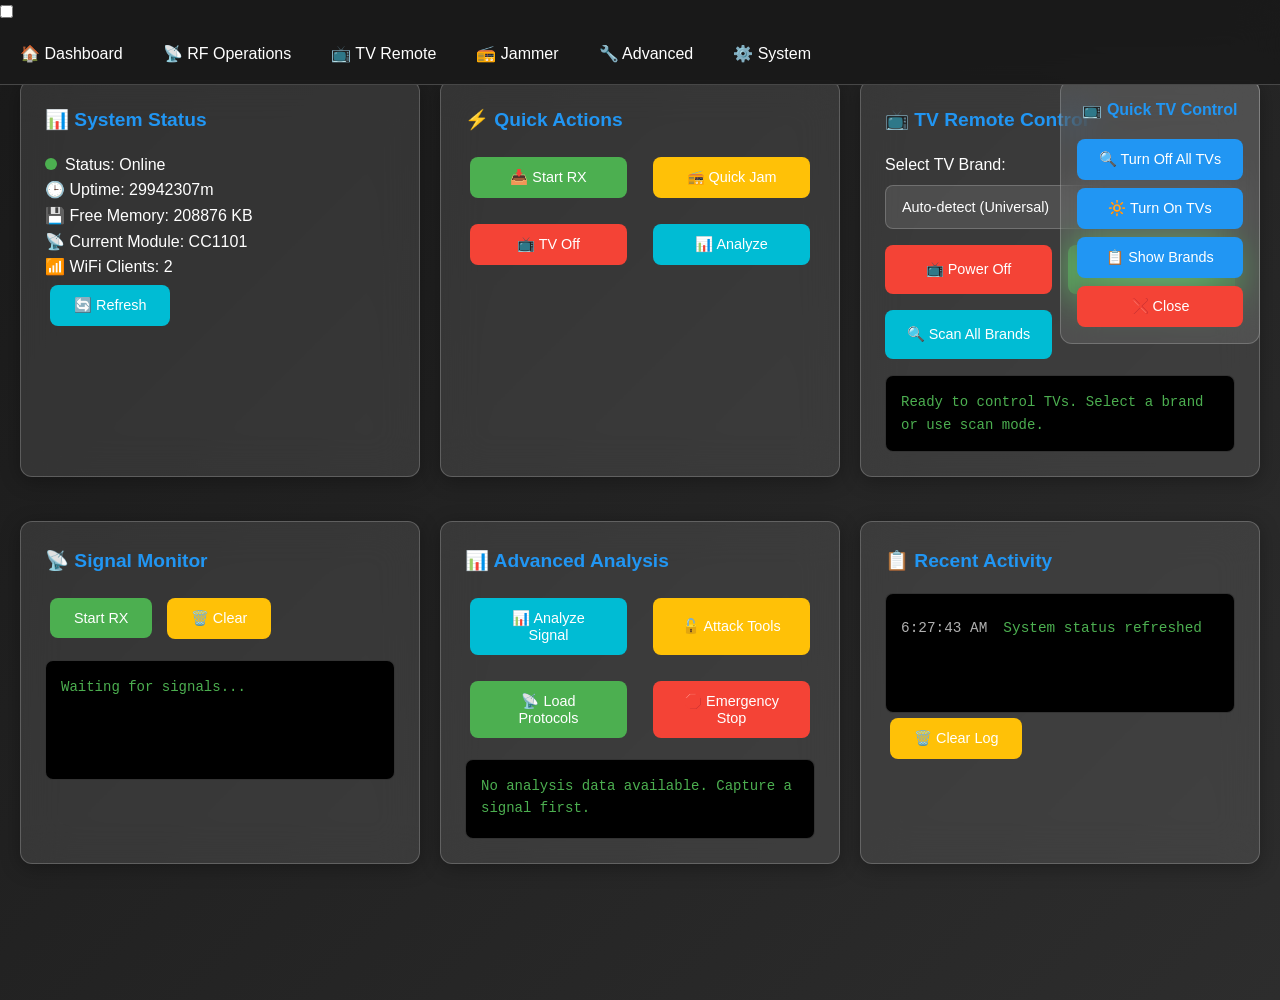
==== firmware/NEW/SD/HTML/index.html @ 6310a444 "Add HTML and CSS files for TX configuration, RX log, URH protocol, Tesla charge, Wi-Fi configuration" ====
<!DOCTYPE html>
<html lang="en">
<head>
    <meta charset="UTF-8">
    <meta name="viewport" content="width=device-width, initial-scale=1.0">
    <title>EvilCrow RF v2 - Enhanced Control Panel</title>
    <link rel="stylesheet" href="style.css">
    <script src="javascript.js"></script>
</head>
<body>
    <nav id='menu'>
        <input type='checkbox' id='responsive-menu' onclick='updatemenu()'><label></label>
        <ul>
            <li><a href='/'>🏠 Dashboard</a></li>
            <li><a class='dropdown-arrow'>📡 RF Operations</a>
                <ul class='sub-menus'>
                    <li><a href='/rxconfig.html'>📥 RX Config</a></li>
                    <li><a href='/txconfig.html'>📤 RAW TX</a></li>
                    <li><a href='/txbinary.html'>🔢 Binary TX</a></li>
                    <li><a href='/txtesla.html'>🚗 Tesla TX</a></li>
                </ul>
            </li>
            <li><a class='dropdown-arrow'>📺 TV Remote</a>
                <ul class='sub-menus'>
                    <li><a href='#' onclick='tvControl("turnoff")'>📺 Turn Off TVs</a></li>
                    <li><a href='#' onclick='tvControl("turnon")'>🔆 Turn On TVs</a></li>
                    <li><a href='#' onclick='tvControl("scan")'>🔍 Scan & Turn Off</a></li>
                    <li><a href='#' onclick='showTVBrands()'>📋 Supported Brands</a></li>
                </ul>
            </li>
            <li><a href='/jammer.html'>📻 Jammer</a></li>
            <li><a class='dropdown-arrow'>🔧 Advanced</a>
                <ul class='sub-menus'>
                    <li><a href='#' onclick='showSignalAnalysis()'>📊 Signal Analysis</a></li>
                    <li><a href='#' onclick='showAttackPanel()'>🔓 Attack Tools</a></li>
                    <li><a href='/txprotocol.html'>📡 Protocol TX</a></li>
                    <li><a href='/uploadxmlfiles.html'>📤 Upload Protocols</a></li>
                </ul>
            </li>
            <li><a class='dropdown-arrow'>⚙️ System</a>
                <ul class='sub-menus'>
                    <li><a href='/update'>🔄 OTA Update</a></li>
                    <li><a href='/viewlog'>📋 View Logs</a></li>
                    <li><a href='/wificonfig.html'>📶 WiFi Config</a></li>
                    <li><a href='/updatesd.html'>💾 SD Update</a></li>
                </ul>
            </li>
        </ul>
    </nav>

    <!-- TV Remote Quick Controls -->
    <div class="tv-quick-controls" id="tv-quick-controls">
        <h4>📺 Quick TV Control</h4>
        <button class="tv-quick-btn" onclick="tvControl('scan')">🔍 Turn Off All TVs</button>
        <button class="tv-quick-btn" onclick="tvControl('turnon')">🔆 Turn On TVs</button>
        <button class="tv-quick-btn" onclick="showTVBrands()">📋 Show Brands</button>
        <button class="tv-quick-btn" onclick="toggleTVControls()">❌ Close</button>
    </div>

    <div class="dashboard">
        <!-- System Status Card -->
        <div class="card">
            <h3>📊 System Status</h3>
            <div id="system-status">
                <p><span class="status-indicator status-online"></span>Status: <span id="status">Loading...</span></p>
                <p>🕒 Uptime: <span id="uptime">-</span></p>
                <p>💾 Free Memory: <span id="memory">-</span> KB</p>
                <p>📡 Current Module: <span id="module">CC1101</span></p>
                <p>📶 WiFi Clients: <span id="clients">-</span></p>
            </div>
            <button class="btn btn-info" onclick="refreshStatus()">🔄 Refresh</button>
        </div>

        <!-- Quick Actions Card -->
        <div class="card">
            <h3>⚡ Quick Actions</h3>
            <div class="tv-controls">
                <button class="btn btn-success" onclick="quickReceive()">📥 Start RX</button>
                <button class="btn btn-warning" onclick="quickJammer()">📻 Quick Jam</button>
                <button class="btn btn-danger" onclick="tvControl('scan')">📺 TV Off</button>
                <button class="btn btn-info" onclick="showSignalAnalysis()">📊 Analyze</button>
            </div>
        </div>

        <!-- TV Remote Control Card -->
        <div class="card">
            <h3>📺 TV Remote Control</h3>
            <div class="form-group">
                <label for="tv-brand">Select TV Brand:</label>
                <select id="tv-brand" class="form-select">
                    <option value="">Auto-detect (Universal)</option>
                    <option value="Samsung">Samsung</option>
                    <option value="LG">LG</option>
                    <option value="Sony">Sony</option>
                    <option value="Panasonic">Panasonic</option>
                    <option value="Philips">Philips</option>
                    <option value="TCL">TCL</option>
                    <option value="Hisense">Hisense</option>
                    <option value="Universal">Universal Codes</option>
                </select>
            </div>
            <div class="tv-controls">
                <button class="tv-btn tv-power-off" onclick="tvControlWithBrand('turnoff')">
                    📺 Power Off
                </button>
                <button class="tv-btn tv-power-on" onclick="tvControlWithBrand('turnon')">
                    🔆 Power On
                </button>
                <button class="tv-btn tv-scan" onclick="tvControl('scan')">
                    🔍 Scan All Brands
                </button>
            </div>
            <div id="tv-status" class="signal-display" style="min-height: 60px; margin-top: 1rem;">
                Ready to control TVs. Select a brand or use scan mode.
            </div>
        </div>

        <!-- Signal Monitor Card -->
        <div class="card">
            <h3>📡 Signal Monitor</h3>
            <div class="form-group">
                <button class="btn btn-success" id="rx-toggle" onclick="toggleReceive()">Start RX</button>
                <button class="btn btn-warning" onclick="clearSignalDisplay()">🗑️ Clear</button>
            </div>
            <div class="signal-display" id="signal-display">
                Waiting for signals...
            </div>
        </div>

        <!-- Advanced Signal Analysis Card -->
        <div class="card">
            <h3>📊 Advanced Analysis</h3>
            <div class="tv-controls">
                <button class="btn btn-info" onclick="showSignalAnalysis()">📊 Analyze Signal</button>
                <button class="btn btn-warning" onclick="showAttackPanel()">🔓 Attack Tools</button>
                <button class="btn btn-success" onclick="loadProtocols()">📡 Load Protocols</button>
                <button class="btn btn-danger" onclick="emergencyStop()">🛑 Emergency Stop</button>
            </div>
            <div id="analysis-results" class="signal-display" style="min-height: 80px; margin-top: 1rem;">
                No analysis data available. Capture a signal first.
            </div>
        </div>

        <!-- Recent Activity Card -->
        <div class="card">
            <h3>📋 Recent Activity</h3>
            <div id="activity-log" class="signal-display" style="max-height: 150px;">
                <div class="activity-item">
                    <span class="activity-time">--:--</span>
                    <span class="activity-text">System started</span>
                </div>
            </div>
            <button class="btn btn-warning" onclick="clearActivity()">🗑️ Clear Log</button>
        </div>
    </div>

    <!-- Toast Notifications Container -->
    <div id="toast-container"></div>

    <script>
        // Initialize the dashboard
        document.addEventListener('DOMContentLoaded', function() {
            console.log('🚀 EvilCrow RF v2 Dashboard Loaded');
            refreshStatus();
            loadTVBrands();
            
            // Show TV quick controls by default
            setTimeout(() => {
                document.getElementById('tv-quick-controls').classList.add('show');
            }, 1000);
        });

        // Auto-refresh status every 30 seconds
        setInterval(refreshStatus, 30000);
        
        // Auto-refresh signal display every 5 seconds when RX is active
        setInterval(() => {
            if (document.getElementById('rx-toggle').textContent.includes('Stop')) {
                updateSignalDisplay();
            }
        }, 5000);
    </script>
</body>
</html>
---- firmware/NEW/SD/HTML/style.css ----
/* EvilCrow RF v2 - Enhanced Responsive UI */
:root {
    --primary-color: #2196F3;
    --secondary-color: #4CAF50;
    --accent-color: #FF9800;
    --danger-color: #F44336;
    --warning-color: #FFC107;
    --info-color: #00BCD4;
    --dark-bg: #1a1a1a;
    --card-bg: rgba(255, 255, 255, 0.1);
    --text-primary: #ffffff;
    --text-secondary: #b0b0b0;
    --border-color: rgba(255, 255, 255, 0.2);
    --shadow: 0 4px 20px rgba(0, 0, 0, 0.3);
    --border-radius: 12px;
    --transition: all 0.3s cubic-bezier(0.4, 0, 0.2, 1);
}

* {
    margin: 0;
    padding: 0;
    box-sizing: border-box;
}

body {
    font-family: -apple-system, BlinkMacSystemFont, 'Segoe UI', Roboto, sans-serif;
    background: linear-gradient(135deg, var(--dark-bg) 0%, #2d2d2d 100%);
    color: var(--text-primary);
    line-height: 1.6;
    min-height: 100vh;
    margin: 20px;
    margin-top: 80px;
}

/* Enhanced Navigation Menu */
#menu {
    position: fixed;
    top: 0;
    left: 0;
    width: 100%;
    background: rgba(26, 26, 26, 0.95);
    backdrop-filter: blur(20px);
    border-bottom: 1px solid var(--border-color);
    z-index: 1000;
    padding: 0;
    margin: 0;
}

#menu ul {
    list-style: none;
    display: flex;
    flex-wrap: wrap;
    padding: 0;
    margin: 0;
}

#menu li {
    position: relative;
}

#menu a {
    display: block;
    padding: 15px 20px;
    color: var(--text-primary);
    text-decoration: none;
    transition: var(--transition);
    border-bottom: 3px solid transparent;
}

#menu a:hover, #menu a.active {
    background: var(--primary-color);
    border-bottom-color: var(--secondary-color);
}

/* Dropdown Menus */
#menu .sub-menus {
    position: absolute;
    top: 100%;
    left: 0;
    background: rgba(26, 26, 26, 0.98);
    min-width: 200px;
    box-shadow: var(--shadow);
    border-radius: 0 0 8px 8px;
    opacity: 0;
    visibility: hidden;
    transform: translateY(-10px);
    transition: var(--transition);
    flex-direction: column;
}

#menu li:hover .sub-menus {
    opacity: 1;
    visibility: visible;
    transform: translateY(0);
}

#menu .sub-menus a {
    padding: 12px 20px;
    border-bottom: 1px solid var(--border-color);
}

#menu .sub-menus a:hover {
    background: var(--card-bg);
    padding-left: 30px;
}

/* TV Remote Quick Actions */
.tv-quick-controls {
    position: fixed;
    top: 80px;
    right: 20px;
    background: var(--card-bg);
    backdrop-filter: blur(20px);
    border-radius: var(--border-radius);
    padding: 1rem;
    border: 1px solid var(--border-color);
    z-index: 999;
    display: none;
    min-width: 200px;
}

.tv-quick-controls.show {
    display: block;
    animation: slideIn 0.3s ease;
}

@keyframes slideIn {
    from { transform: translateX(100%); opacity: 0; }
    to { transform: translateX(0); opacity: 1; }
}

.tv-quick-controls h4 {
    margin-bottom: 1rem;
    color: var(--primary-color);
    text-align: center;
}

.tv-quick-btn {
    display: block;
    width: 100%;
    padding: 0.75rem;
    margin-bottom: 0.5rem;
    background: var(--primary-color);
    color: white;
    border: none;
    border-radius: 8px;
    cursor: pointer;
    transition: var(--transition);
    font-size: 0.9rem;
}

.tv-quick-btn:hover {
    background: var(--secondary-color);
    transform: translateX(-4px);
}

.tv-quick-btn:last-child {
    margin-bottom: 0;
    background: var(--danger-color);
}

/* Enhanced Cards */
.card {
    background: var(--card-bg);
    backdrop-filter: blur(20px);
    border-radius: var(--border-radius);
    border: 1px solid var(--border-color);
    padding: 1.5rem;
    margin-bottom: 1.5rem;
    transition: var(--transition);
    box-shadow: var(--shadow);
}

.card:hover {
    transform: translateY(-4px);
    box-shadow: 0 8px 30px rgba(0, 0, 0, 0.4);
}

.card h3 {
    color: var(--primary-color);
    margin-bottom: 1rem;
    font-size: 1.2rem;
    display: flex;
    align-items: center;
    gap: 0.5rem;
}

/* Status Indicators */
.status-indicator {
    display: inline-block;
    width: 12px;
    height: 12px;
    border-radius: 50%;
    margin-right: 8px;
    animation: pulse 2s infinite;
}

.status-online { background-color: var(--secondary-color); }
.status-offline { background-color: var(--danger-color); }
.status-warning { background-color: var(--warning-color); }

@keyframes pulse {
    0%, 100% { opacity: 1; }
    50% { opacity: 0.5; }
}

/* Enhanced Buttons */
.btn {
    background: var(--primary-color);
    color: white;
    padding: 12px 24px;
    border: none;
    border-radius: 8px;
    cursor: pointer;
    text-decoration: none;
    display: inline-block;
    margin: 5px;
    transition: var(--transition);
    font-weight: 500;
    font-size: 0.9rem;
}

.btn:hover {
    transform: translateY(-2px);
    box-shadow: 0 5px 15px rgba(33, 150, 243, 0.4);
}

.btn-success { background: var(--secondary-color); }
.btn-danger { background: var(--danger-color); }
.btn-warning { background: var(--warning-color); }
.btn-info { background: var(--info-color); }

.btn-success:hover { box-shadow: 0 5px 15px rgba(76, 175, 80, 0.4); }
.btn-danger:hover { box-shadow: 0 5px 15px rgba(244, 67, 54, 0.4); }
.btn-warning:hover { box-shadow: 0 5px 15px rgba(255, 193, 7, 0.4); }
.btn-info:hover { box-shadow: 0 5px 15px rgba(0, 188, 212, 0.4); }

/* Signal Display */
.signal-display {
    background: #000;
    border-radius: 8px;
    padding: 15px;
    font-family: 'Courier New', monospace;
    font-size: 14px;
    min-height: 120px;
    overflow-y: auto;
    border: 1px solid var(--border-color);
    color: var(--secondary-color);
}

/* Dashboard Grid */
.dashboard {
    display: grid;
    grid-template-columns: repeat(auto-fit, minmax(300px, 1fr));
    gap: 20px;
    margin-top: 20px;
}

/* TV Remote Controls */
.tv-controls {
    display: grid;
    grid-template-columns: repeat(auto-fit, minmax(150px, 1fr));
    gap: 1rem;
    margin-top: 1rem;
}

.tv-btn {
    padding: 1rem;
    border: none;
    border-radius: 8px;
    cursor: pointer;
    font-weight: 500;
    transition: var(--transition);
    font-size: 0.9rem;
    display: flex;
    align-items: center;
    justify-content: center;
    gap: 0.5rem;
}

.tv-power-off {
    background: var(--danger-color);
    color: white;
}

.tv-power-on {
    background: var(--secondary-color);
    color: white;
}

.tv-scan {
    background: var(--info-color);
    color: white;
}

.tv-btn:hover {
    transform: translateY(-2px);
    filter: brightness(1.1);
}

/* Form Elements */
.form-group {
    margin-bottom: 1rem;
}

.form-group label {
    display: block;
    margin-bottom: 0.5rem;
    font-weight: 500;
    color: var(--text-primary);
}

.form-control, .form-select {
    width: 100%;
    padding: 0.75rem;
    background: rgba(255, 255, 255, 0.1);
    border: 1px solid var(--border-color);
    border-radius: 8px;
    color: var(--text-primary);
    font-size: 0.9rem;
    transition: var(--transition);
}

.form-control:focus, .form-select:focus {
    outline: none;
    border-color: var(--primary-color);
    box-shadow: 0 0 0 3px rgba(33, 150, 243, 0.1);
}

/* Activity Log */
.activity-item {
    display: flex;
    gap: 1rem;
    padding: 0.5rem 0;
    border-bottom: 1px solid var(--border-color);
    font-size: 0.9rem;
}

.activity-item:last-child {
    border-bottom: none;
}

.activity-time {
    color: var(--text-secondary);
    min-width: 60px;
    font-family: monospace;
}

/* Toast Notifications */
.toast {
    position: fixed;
    top: 100px;
    right: 20px;
    background: var(--card-bg);
    backdrop-filter: blur(20px);
    border: 1px solid var(--border-color);
    border-radius: 8px;
    padding: 1rem;
    color: var(--text-primary);
    z-index: 1001;
    transform: translateX(100%);
    transition: var(--transition);
    max-width: 300px;
}

.toast.show {
    transform: translateX(0);
}

.toast.success { border-left: 4px solid var(--secondary-color); }
.toast.error { border-left: 4px solid var(--danger-color); }
.toast.warning { border-left: 4px solid var(--warning-color); }
.toast.info { border-left: 4px solid var(--info-color); }

/* Loading Spinner */
.loading {
    display: inline-block;
    width: 20px;
    height: 20px;
    border: 3px solid rgba(255, 255, 255, 0.3);
    border-radius: 50%;
    border-top-color: var(--primary-color);
    animation: spin 1s ease-in-out infinite;
}

@keyframes spin {
    to { transform: rotate(360deg); }
}

/* Mobile Responsive */
@media (max-width: 768px) {
    body {
        margin: 10px;
        margin-top: 70px;
    }
    
    #menu ul {
        flex-direction: column;
    }
    
    #menu .sub-menus {
        position: static;
        opacity: 1;
        visibility: visible;
        transform: none;
        box-shadow: none;
        background: rgba(255, 255, 255, 0.05);
        border-radius: 0;
        display: none;
    }
    
    #menu li:hover .sub-menus {
        display: block;
    }
    
    .dashboard {
        grid-template-columns: 1fr;
        gap: 15px;
    }
    
    .card {
        padding: 1rem;
    }
    
    .tv-quick-controls {
        position: static;
        margin-bottom: 1rem;
        display: block;
        right: auto;
        top: auto;
    }
    
    .tv-controls {
        grid-template-columns: 1fr;
    }
}

/* Touch-friendly enhancements */
@media (hover: none) and (pointer: coarse) {
    .btn, .tv-btn, .tv-quick-btn {
        min-height: 48px;
        padding: 12px 20px;
    }
    
    #menu a {
        padding: 18px 20px;
    }
}

/* High contrast mode */
@media (prefers-contrast: high) {
    :root {
        --border-color: #ffffff;
        --card-bg: rgba(255, 255, 255, 0.2);
    }
}

/* Reduced motion */
@media (prefers-reduced-motion: reduce) {
    *, *::before, *::after {
        animation-duration: 0.01ms !important;
        animation-iteration-count: 1 !important;
        transition-duration: 0.01ms !important;
    }
}
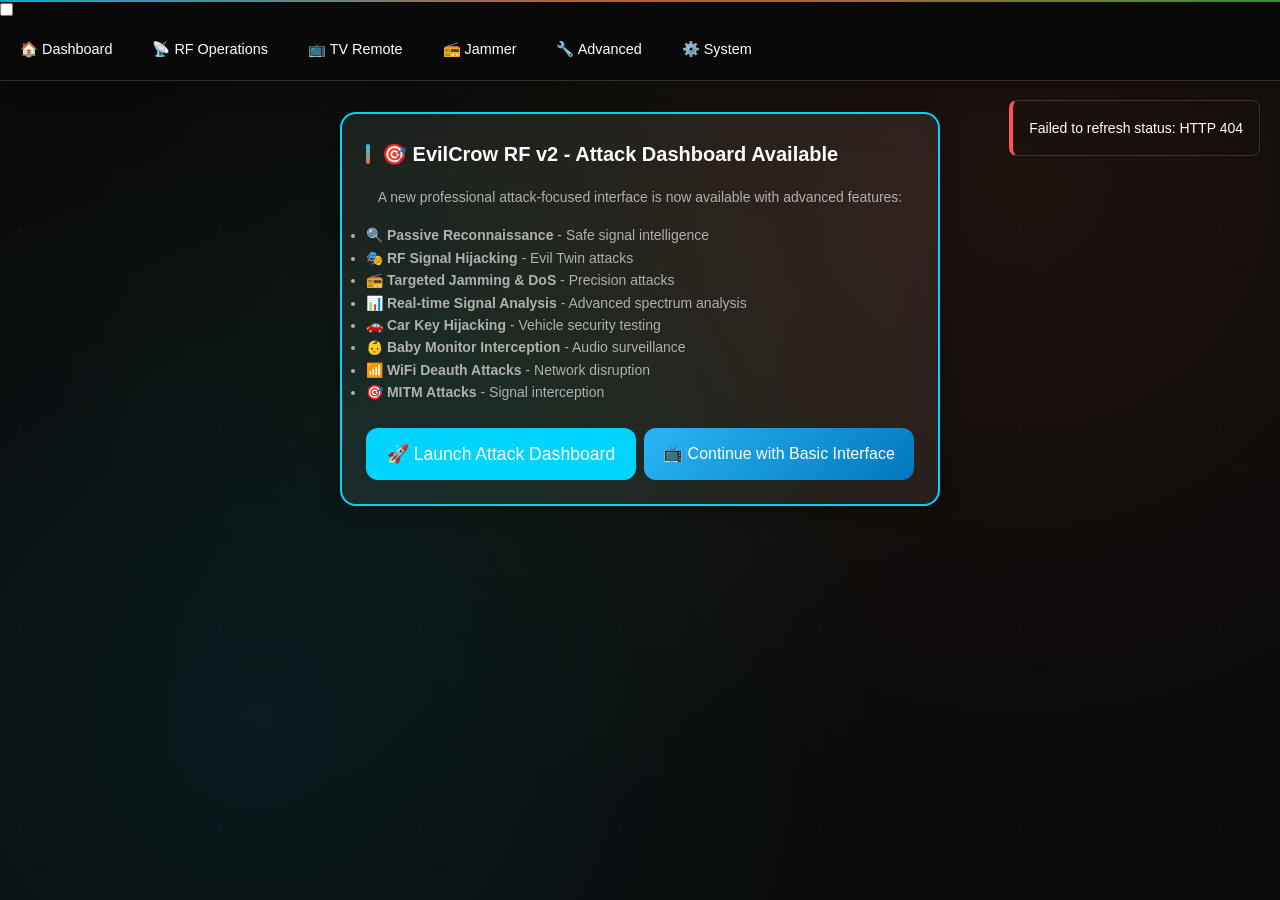
==== commit c0479594: "Add simplified EvilCrow RF v2 firmware and diagnostic tools - Introduced a compilation-ready version" ====
--- a/firmware/NEW/SD/HTML/index.html
+++ b/firmware/NEW/SD/HTML/index.html
@@ -57,7 +57,7 @@
         <button class="tv-quick-btn" onclick="toggleTVControls()">❌ Close</button>
     </div>
 
-    <div class="dashboard">
+    <div class="dashboard" style="display: none;">
         <!-- System Status Card -->
         <div class="card">
             <h3>📊 System Status</h3>
@@ -115,29 +115,237 @@
             </div>
         </div>
 
-        <!-- Signal Monitor Card -->
-        <div class="card">
-            <h3>📡 Signal Monitor</h3>
-            <div class="form-group">
-                <button class="btn btn-success" id="rx-toggle" onclick="toggleReceive()">Start RX</button>
-                <button class="btn btn-warning" onclick="clearSignalDisplay()">🗑️ Clear</button>
-            </div>
+        <!-- Advanced Signal Scanner Card -->
+        <div class="card">
+            <h3>📡 Advanced Signal Scanner</h3>
+            <div class="scanner-controls">
+                <div class="form-group">
+                    <label for="scan-frequency">Frequency Range (MHz):</label>
+                    <div class="input-group">
+                        <input type="number" id="scan-start" class="form-control" value="300" min="300" max="928" step="0.1" placeholder="Start">
+                        <span class="input-group-text">to</span>
+                        <input type="number" id="scan-end" class="form-control" value="928" min="300" max="928" step="0.1" placeholder="End">
+                        <button class="btn btn-primary" onclick="startFrequencyScan()">🔍 Scan</button>
+                    </div>
+                </div>
+                <div class="btn-group">
+                    <button class="btn btn-success" id="rx-toggle" onclick="toggleReceive()">📥 Start RX</button>
+                    <button class="btn btn-info" onclick="startSpectrumAnalyzer()">📊 Spectrum</button>
+                    <button class="btn btn-warning" onclick="clearSignalDisplay()">🗑️ Clear</button>
+                    <button class="btn btn-danger" onclick="emergencyStop()">🛑 Stop All</button>
+                </div>
+            </div>
+
+            <!-- Spectrum Analyzer Display -->
+            <div class="spectrum-container" id="spectrum-container" style="display: none;">
+                <div class="spectrum-header">
+                    <h4>📊 Real-time Spectrum Analysis</h4>
+                    <div class="spectrum-controls">
+                        <span class="spectrum-info">Scanning: <span id="current-freq">433.92</span> MHz</span>
+                        <span class="spectrum-info">RSSI: <span id="current-rssi">-</span> dBm</span>
+                    </div>
+                </div>
+                <canvas id="spectrum-canvas" width="800" height="200"></canvas>
+                <div class="spectrum-legend">
+                    <span class="legend-item"><span class="legend-color" style="background: #00d4ff;"></span> Signal Strength</span>
+                    <span class="legend-item"><span class="legend-color" style="background: #ff6b35;"></span> Detected Signals</span>
+                    <span class="legend-item"><span class="legend-color" style="background: #4caf50;"></span> Identified Devices</span>
+                </div>
+            </div>
+
+            <!-- Signal Detection Results -->
             <div class="signal-display" id="signal-display">
-                Waiting for signals...
-            </div>
-        </div>
-
-        <!-- Advanced Signal Analysis Card -->
-        <div class="card">
-            <h3>📊 Advanced Analysis</h3>
-            <div class="tv-controls">
-                <button class="btn btn-info" onclick="showSignalAnalysis()">📊 Analyze Signal</button>
-                <button class="btn btn-warning" onclick="showAttackPanel()">🔓 Attack Tools</button>
-                <button class="btn btn-success" onclick="loadProtocols()">📡 Load Protocols</button>
-                <button class="btn btn-danger" onclick="emergencyStop()">🛑 Emergency Stop</button>
-            </div>
-            <div id="analysis-results" class="signal-display" style="min-height: 80px; margin-top: 1rem;">
-                No analysis data available. Capture a signal first.
+                <div class="signal-header">
+                    <span class="signal-status">🔍 Ready to scan frequencies...</span>
+                    <span class="signal-count">Signals: <span id="signal-count">0</span></span>
+                </div>
+                <div id="signal-list" class="signal-list">
+                    <!-- Detected signals will appear here -->
+                </div>
+            </div>
+        </div>
+
+        <!-- Device Database Browser Card -->
+        <div class="card">
+            <h3>📚 RF Device Database</h3>
+            <div class="database-controls">
+                <div class="form-group">
+                    <div class="input-group">
+                        <input type="text" id="device-search" class="form-control" placeholder="Search devices, manufacturers, or frequencies...">
+                        <button class="btn btn-primary" onclick="searchDeviceDatabase()">🔍 Search</button>
+                    </div>
+                </div>
+                <div class="filter-controls">
+                    <select id="category-filter" class="form-select" onchange="filterByCategory()">
+                        <option value="">All Categories</option>
+                        <option value="garage-door">🚪 Garage Doors</option>
+                        <option value="car-key">🚗 Car Keys</option>
+                        <option value="baby-monitor">👶 Baby Monitors</option>
+                        <option value="bluetooth">📱 Bluetooth Devices</option>
+                        <option value="wifi">📶 WiFi Access Points</option>
+                        <option value="weather-station">🌡️ Weather Stations</option>
+                        <option value="security-system">🔒 Security Systems</option>
+                        <option value="remote-control">📺 Remote Controls</option>
+                        <option value="smart-home">🏠 Smart Home</option>
+                        <option value="medical">🏥 Medical Devices</option>
+                        <option value="industrial">🏭 Industrial</option>
+                    </select>
+                    <select id="frequency-filter" class="form-select" onchange="filterByFrequency()">
+                        <option value="">All Frequencies</option>
+                        <option value="315">315 MHz (US Garage)</option>
+                        <option value="390">390 MHz (EU Car Keys)</option>
+                        <option value="433.92">433.92 MHz (ISM)</option>
+                        <option value="868">868 MHz (EU ISM)</option>
+                        <option value="915">915 MHz (US ISM)</option>
+                        <option value="2400">2.4 GHz (WiFi/BT)</option>
+                    </select>
+                </div>
+            </div>
+            <div id="device-results" class="device-database">
+                <div class="database-stats">
+                    <span class="stat-item">📊 Total Devices: <span id="total-devices">Loading...</span></span>
+                    <span class="stat-item">🎯 Vulnerable: <span id="vulnerable-devices">-</span></span>
+                    <span class="stat-item">🔓 No Rolling Code: <span id="unprotected-devices">-</span></span>
+                </div>
+                <div id="device-list" class="device-list">
+                    <!-- Device search results will appear here -->
+                </div>
+            </div>
+        </div>
+
+        <!-- RF Signal Hijacking Attack Card -->
+        <div class="card">
+            <h3>🎭 RF Signal Hijacking (Evil Twin)</h3>
+            <div class="hijacking-controls">
+                <div class="form-group">
+                    <label for="hijack-mode">Attack Mode:</label>
+                    <select id="hijack-mode" class="form-select" onchange="updateHijackMode()">
+                        <option value="">Select attack mode...</option>
+                        <option value="passive-learn">🎯 Passive Learning (Safe)</option>
+                        <option value="active-hijack">⚡ Active Hijacking (Aggressive)</option>
+                        <option value="evil-twin">👥 Evil Twin Emulation</option>
+                        <option value="replay-attack">🔄 Capture & Replay</option>
+                    </select>
+                </div>
+                <div class="form-group">
+                    <label for="target-device-type">Target Device Type:</label>
+                    <select id="target-device-type" class="form-select" onchange="updateTargetFrequencies()">
+                        <option value="">Auto-detect from database...</option>
+                        <option value="car-keys">🚗 Car Key Fobs (Toyota, Honda, etc.)</option>
+                        <option value="garage-doors">🚪 Garage Door Openers</option>
+                        <option value="baby-monitors">👶 Baby Monitors</option>
+                        <option value="security-systems">🔒 Security Systems</option>
+                        <option value="remote-controls">📺 TV/Device Remotes</option>
+                        <option value="smart-home">🏠 Smart Home Devices</option>
+                        <option value="weather-stations">🌡️ Weather Stations</option>
+                        <option value="custom">⚙️ Custom Device</option>
+                    </select>
+                </div>
+                <div class="hijack-frequencies" id="hijack-frequencies" style="display: none;">
+                    <label>Target Frequencies:</label>
+                    <div id="frequency-list" class="frequency-tags">
+                        <!-- Frequencies will be populated here -->
+                    </div>
+                </div>
+                <div class="hijack-options">
+                    <div class="form-group">
+                        <label for="capture-timeout">Capture Timeout (seconds):</label>
+                        <input type="range" id="capture-timeout" min="5" max="300" value="30" class="form-range">
+                        <span id="capture-timeout-value">30s</span>
+                    </div>
+                    <div class="form-group">
+                        <label for="hijack-sensitivity">Signal Sensitivity:</label>
+                        <select id="hijack-sensitivity" class="form-select">
+                            <option value="low">🔋 Low (Strong signals only)</option>
+                            <option value="medium" selected>⚡ Medium (Balanced)</option>
+                            <option value="high">🔥 High (All signals)</option>
+                        </select>
+                    </div>
+                </div>
+                <div class="btn-group">
+                    <button class="btn btn-info" onclick="startSignalHijacking()">🎭 Start Hijacking</button>
+                    <button class="btn btn-warning" onclick="startEvilTwin()">👥 Evil Twin Mode</button>
+                    <button class="btn btn-success" onclick="replayLastCapture()">🔄 Replay Last</button>
+                    <button class="btn btn-danger" onclick="stopHijacking()">🛑 Stop Attack</button>
+                </div>
+            </div>
+            <div id="hijacking-status" class="hijacking-display">
+                <div class="hijacking-header">
+                    <span class="hijacking-state">⏹️ Hijacking Inactive</span>
+                    <span class="hijacking-stats">Captured: <span id="captured-signals">0</span> | Replayed: <span id="replayed-signals">0</span></span>
+                </div>
+                <div class="progress" id="hijacking-progress" style="display: none;">
+                    <div class="progress-bar" role="progressbar" style="width: 0%"></div>
+                </div>
+                <div id="hijacking-log" class="hijacking-log">
+                    Ready to start RF signal hijacking. Select target device type and attack mode.
+                </div>
+            </div>
+            <div id="captured-signals-list" class="captured-signals" style="display: none;">
+                <h4>📡 Captured Signals</h4>
+                <div id="signals-container" class="signals-container">
+                    <!-- Captured signals will appear here -->
+                </div>
+            </div>
+        </div>
+
+        <!-- Targeted Jamming Control Card -->
+        <div class="card">
+            <h3>📻 Targeted Jamming Control</h3>
+            <div class="jamming-controls">
+                <div class="form-group">
+                    <label for="jam-target">Select Target Device:</label>
+                    <select id="jam-target" class="form-select">
+                        <option value="">Choose from detected devices...</option>
+                        <option value="baby-monitors">👶 All Baby Monitors (49 MHz, 900 MHz, 2.4 GHz)</option>
+                        <option value="bluetooth-speakers">🔊 Bluetooth Speakers (2.4 GHz)</option>
+                        <option value="wifi-aps">📶 WiFi Access Points (2.4 GHz, 5 GHz)</option>
+                        <option value="garage-doors">🚪 Garage Door Openers (315/390/433 MHz)</option>
+                        <option value="car-keys">🚗 Car Key Fobs (315/390/433 MHz)</option>
+                        <option value="weather-stations">🌡️ Weather Stations (433/868/915 MHz)</option>
+                        <option value="security-systems">🔒 Security Systems (315/433/868 MHz)</option>
+                        <option value="custom">⚙️ Custom Frequency</option>
+                    </select>
+                </div>
+                <div class="form-group" id="custom-frequency-group" style="display: none;">
+                    <label for="custom-jam-freq">Custom Frequency (MHz):</label>
+                    <div class="input-group">
+                        <input type="number" id="custom-jam-freq" class="form-control" min="300" max="928" step="0.1" placeholder="433.92">
+                        <span class="input-group-text">MHz</span>
+                    </div>
+                </div>
+                <div class="jamming-options">
+                    <div class="form-group">
+                        <label for="jam-duration">Duration (seconds):</label>
+                        <input type="range" id="jam-duration" min="1" max="60" value="10" class="form-range">
+                        <span id="jam-duration-value">10s</span>
+                    </div>
+                    <div class="form-group">
+                        <label for="jam-power">Power Level:</label>
+                        <select id="jam-power" class="form-select">
+                            <option value="low">🔋 Low (Legal/Safe)</option>
+                            <option value="medium">⚡ Medium</option>
+                            <option value="high">🔥 High (Max Power)</option>
+                        </select>
+                    </div>
+                </div>
+                <div class="btn-group">
+                    <button class="btn btn-warning" onclick="startTargetedJamming()">📻 Start Jamming</button>
+                    <button class="btn btn-danger" onclick="stopJamming()">🛑 Stop Jamming</button>
+                    <button class="btn btn-info" onclick="previewJammingTarget()">👁️ Preview Target</button>
+                </div>
+            </div>
+            <div id="jamming-status" class="jamming-display">
+                <div class="jamming-header">
+                    <span class="jamming-state">⏹️ Jamming Inactive</span>
+                    <span class="jamming-timer">Duration: <span id="jam-timer">0s</span></span>
+                </div>
+                <div class="progress" id="jamming-progress" style="display: none;">
+                    <div class="progress-bar" role="progressbar" style="width: 0%"></div>
+                </div>
+                <div id="jamming-log" class="jamming-log">
+                    Ready to jam selected targets. Choose a device category or custom frequency.
+                </div>
             </div>
         </div>
 
@@ -157,26 +365,70 @@
     <!-- Toast Notifications Container -->
     <div id="toast-container"></div>
 
+    <!-- Attack Dashboard Redirect Notice -->
+    <div class="card" style="text-align: center; margin: 2rem auto; max-width: 600px; border: 2px solid var(--primary-color);">
+        <h3>🎯 EvilCrow RF v2 - Attack Dashboard Available</h3>
+        <p style="margin: 1rem 0; color: var(--text-secondary);">
+            A new professional attack-focused interface is now available with advanced features:
+        </p>
+        <ul style="text-align: left; margin: 1rem 0; color: var(--text-secondary);">
+            <li>🔍 <strong>Passive Reconnaissance</strong> - Safe signal intelligence</li>
+            <li>🎭 <strong>RF Signal Hijacking</strong> - Evil Twin attacks</li>
+            <li>📻 <strong>Targeted Jamming & DoS</strong> - Precision attacks</li>
+            <li>📊 <strong>Real-time Signal Analysis</strong> - Advanced spectrum analysis</li>
+            <li>🚗 <strong>Car Key Hijacking</strong> - Vehicle security testing</li>
+            <li>👶 <strong>Baby Monitor Interception</strong> - Audio surveillance</li>
+            <li>📶 <strong>WiFi Deauth Attacks</strong> - Network disruption</li>
+            <li>🎯 <strong>MITM Attacks</strong> - Signal interception</li>
+        </ul>
+        <div class="btn-group" style="margin-top: 1.5rem;">
+            <a href="attack-dashboard.html" class="btn btn-primary" style="font-size: 1.1rem; padding: 12px 24px;">
+                🚀 Launch Attack Dashboard
+            </a>
+            <button class="btn btn-info" onclick="continueWithBasic()" style="font-size: 1rem;">
+                📺 Continue with Basic Interface
+            </button>
+        </div>
+    </div>
+
     <script>
-        // Initialize the dashboard
-        document.addEventListener('DOMContentLoaded', function() {
-            console.log('🚀 EvilCrow RF v2 Dashboard Loaded');
+        function continueWithBasic() {
+            document.querySelector('.card').style.display = 'none';
+            document.querySelector('.dashboard').style.display = 'block';
+
+            // Initialize the basic dashboard
+            console.log('🚀 EvilCrow RF v2 Basic Dashboard Loaded');
             refreshStatus();
             loadTVBrands();
-            
+
             // Show TV quick controls by default
             setTimeout(() => {
-                document.getElementById('tv-quick-controls').classList.add('show');
+                const tvControls = document.getElementById('tv-quick-controls');
+                if (tvControls) tvControls.classList.add('show');
             }, 1000);
-        });
+        }
+
+        // Auto-redirect to attack dashboard after 10 seconds if no choice made
+        setTimeout(() => {
+            if (document.querySelector('.card').style.display !== 'none') {
+                window.location.href = 'attack-dashboard.html';
+            }
+        }, 10000);
 
         // Auto-refresh status every 30 seconds
-        setInterval(refreshStatus, 30000);
-        
+        setInterval(() => {
+            if (typeof refreshStatus === 'function') {
+                refreshStatus();
+            }
+        }, 30000);
+
         // Auto-refresh signal display every 5 seconds when RX is active
         setInterval(() => {
-            if (document.getElementById('rx-toggle').textContent.includes('Stop')) {
-                updateSignalDisplay();
+            const rxToggle = document.getElementById('rx-toggle');
+            if (rxToggle && rxToggle.textContent.includes('Stop')) {
+                if (typeof updateSignalDisplay === 'function') {
+                    updateSignalDisplay();
+                }
             }
         }, 5000);
     </script>
--- a/firmware/NEW/SD/HTML/style.css
+++ b/firmware/NEW/SD/HTML/style.css
@@ -1,19 +1,57 @@
-/* EvilCrow RF v2 - Enhanced Responsive UI */
+/* EvilCrow RF v2 - Professional Enhanced UI */
 :root {
-    --primary-color: #2196F3;
+    /* Primary Color Palette */
+    --primary-color: #00d4ff;
+    --primary-dark: #0099cc;
+    --primary-light: #33ddff;
     --secondary-color: #4CAF50;
-    --accent-color: #FF9800;
-    --danger-color: #F44336;
-    --warning-color: #FFC107;
-    --info-color: #00BCD4;
-    --dark-bg: #1a1a1a;
-    --card-bg: rgba(255, 255, 255, 0.1);
+    --secondary-dark: #388E3C;
+    --accent-color: #FF6B35;
+    --accent-dark: #E55722;
+
+    /* Status Colors */
+    --danger-color: #FF5252;
+    --warning-color: #FFB74D;
+    --info-color: #29B6F6;
+    --success-color: #66BB6A;
+
+    /* Background System */
+    --bg-primary: #0a0a0a;
+    --bg-secondary: #1a1a1a;
+    --bg-tertiary: #2a2a2a;
+    --bg-card: rgba(255, 255, 255, 0.08);
+    --bg-card-hover: rgba(255, 255, 255, 0.12);
+    --bg-glass: rgba(255, 255, 255, 0.05);
+
+    /* Text System */
     --text-primary: #ffffff;
     --text-secondary: #b0b0b0;
-    --border-color: rgba(255, 255, 255, 0.2);
-    --shadow: 0 4px 20px rgba(0, 0, 0, 0.3);
+    --text-muted: #707070;
+    --text-accent: #00d4ff;
+
+    /* Border & Shadow System */
+    --border-color: rgba(255, 255, 255, 0.15);
+    --border-hover: rgba(255, 255, 255, 0.25);
+    --shadow-sm: 0 2px 8px rgba(0, 0, 0, 0.2);
+    --shadow-md: 0 4px 20px rgba(0, 0, 0, 0.3);
+    --shadow-lg: 0 8px 32px rgba(0, 0, 0, 0.4);
+    --shadow-glow: 0 0 20px rgba(0, 212, 255, 0.3);
+
+    /* Layout System */
     --border-radius: 12px;
+    --border-radius-lg: 16px;
+    --border-radius-xl: 20px;
+    --spacing-xs: 0.25rem;
+    --spacing-sm: 0.5rem;
+    --spacing-md: 1rem;
+    --spacing-lg: 1.5rem;
+    --spacing-xl: 2rem;
+
+    /* Animation System */
+    --transition-fast: all 0.15s cubic-bezier(0.4, 0, 0.2, 1);
     --transition: all 0.3s cubic-bezier(0.4, 0, 0.2, 1);
+    --transition-slow: all 0.5s cubic-bezier(0.4, 0, 0.2, 1);
+    --bounce: cubic-bezier(0.68, -0.55, 0.265, 1.55);
 }
 
 * {
@@ -23,27 +61,109 @@
 }
 
 body {
-    font-family: -apple-system, BlinkMacSystemFont, 'Segoe UI', Roboto, sans-serif;
-    background: linear-gradient(135deg, var(--dark-bg) 0%, #2d2d2d 100%);
+    font-family: 'Inter', -apple-system, BlinkMacSystemFont, 'Segoe UI', Roboto, 'Helvetica Neue', sans-serif;
+    background: var(--bg-primary);
+    background-image:
+        radial-gradient(circle at 20% 80%, rgba(0, 212, 255, 0.08) 0%, transparent 50%),
+        radial-gradient(circle at 80% 20%, rgba(255, 107, 53, 0.08) 0%, transparent 50%),
+        radial-gradient(circle at 40% 40%, rgba(76, 175, 80, 0.05) 0%, transparent 50%);
     color: var(--text-primary);
     line-height: 1.6;
     min-height: 100vh;
-    margin: 20px;
-    margin-top: 80px;
-}
-
-/* Enhanced Navigation Menu */
+    margin: 0;
+    padding: var(--spacing-md);
+    padding-top: 80px;
+    font-size: 14px;
+    font-weight: 400;
+    overflow-x: hidden;
+    scroll-behavior: smooth;
+    -webkit-font-smoothing: antialiased;
+    -moz-osx-font-smoothing: grayscale;
+}
+
+/* Animated background particles */
+body::before {
+    content: '';
+    position: fixed;
+    top: 0;
+    left: 0;
+    width: 100%;
+    height: 100%;
+    background:
+        radial-gradient(2px 2px at 20px 30px, rgba(0, 212, 255, 0.3), transparent),
+        radial-gradient(2px 2px at 40px 70px, rgba(255, 107, 53, 0.3), transparent),
+        radial-gradient(1px 1px at 90px 40px, rgba(76, 175, 80, 0.3), transparent),
+        radial-gradient(1px 1px at 130px 80px, rgba(255, 193, 7, 0.3), transparent);
+    background-repeat: repeat;
+    background-size: 200px 200px;
+    animation: float 20s linear infinite;
+    pointer-events: none;
+    z-index: -1;
+    opacity: 0.4;
+}
+
+@keyframes float {
+    0% { transform: translate(0, 0); }
+    100% { transform: translate(-200px, -200px); }
+}
+
+/* Scrollbar styling */
+::-webkit-scrollbar {
+    width: 8px;
+    height: 8px;
+}
+
+::-webkit-scrollbar-track {
+    background: var(--bg-secondary);
+    border-radius: 4px;
+}
+
+::-webkit-scrollbar-thumb {
+    background: var(--primary-color);
+    border-radius: 4px;
+    transition: var(--transition);
+}
+
+::-webkit-scrollbar-thumb:hover {
+    background: var(--primary-light);
+}
+
+/* Selection styling */
+::selection {
+    background: var(--primary-color);
+    color: white;
+}
+
+::-moz-selection {
+    background: var(--primary-color);
+    color: white;
+}
+
+/* Professional Navigation Menu */
 #menu {
     position: fixed;
     top: 0;
     left: 0;
     width: 100%;
-    background: rgba(26, 26, 26, 0.95);
-    backdrop-filter: blur(20px);
+    background: rgba(10, 10, 10, 0.95);
+    backdrop-filter: blur(20px) saturate(180%);
     border-bottom: 1px solid var(--border-color);
+    box-shadow: var(--shadow-md);
     z-index: 1000;
     padding: 0;
     margin: 0;
+    transition: var(--transition);
+}
+
+#menu::before {
+    content: '';
+    position: absolute;
+    top: 0;
+    left: 0;
+    right: 0;
+    height: 2px;
+    background: linear-gradient(90deg, var(--primary-color), var(--accent-color), var(--secondary-color));
+    opacity: 0.8;
 }
 
 #menu ul {
@@ -52,6 +172,8 @@
     flex-wrap: wrap;
     padding: 0;
     margin: 0;
+    max-width: 1400px;
+    margin: 0 auto;
 }
 
 #menu li {
@@ -60,48 +182,92 @@
 
 #menu a {
     display: block;
-    padding: 15px 20px;
+    padding: 16px 20px;
     color: var(--text-primary);
     text-decoration: none;
     transition: var(--transition);
     border-bottom: 3px solid transparent;
+    font-weight: 500;
+    font-size: 0.9rem;
+    position: relative;
+    overflow: hidden;
+}
+
+#menu a::before {
+    content: '';
+    position: absolute;
+    top: 0;
+    left: -100%;
+    width: 100%;
+    height: 100%;
+    background: linear-gradient(90deg, transparent, rgba(0, 212, 255, 0.1), transparent);
+    transition: left 0.5s ease;
+}
+
+#menu a:hover::before {
+    left: 100%;
 }
 
 #menu a:hover, #menu a.active {
-    background: var(--primary-color);
-    border-bottom-color: var(--secondary-color);
-}
-
-/* Dropdown Menus */
+    background: var(--bg-card);
+    border-bottom-color: var(--primary-color);
+    color: var(--primary-light);
+    transform: translateY(-1px);
+    box-shadow: var(--shadow-sm);
+}
+
+/* Enhanced Dropdown Menus */
 #menu .sub-menus {
     position: absolute;
     top: 100%;
     left: 0;
-    background: rgba(26, 26, 26, 0.98);
-    min-width: 200px;
-    box-shadow: var(--shadow);
-    border-radius: 0 0 8px 8px;
+    background: rgba(10, 10, 10, 0.98);
+    backdrop-filter: blur(20px) saturate(180%);
+    min-width: 220px;
+    box-shadow: var(--shadow-lg);
+    border-radius: 0 0 var(--border-radius) var(--border-radius);
+    border: 1px solid var(--border-color);
+    border-top: none;
     opacity: 0;
     visibility: hidden;
-    transform: translateY(-10px);
+    transform: translateY(-10px) scale(0.95);
     transition: var(--transition);
     flex-direction: column;
+    overflow: hidden;
+}
+
+#menu .sub-menus::before {
+    content: '';
+    position: absolute;
+    top: 0;
+    left: 0;
+    right: 0;
+    height: 1px;
+    background: linear-gradient(90deg, var(--primary-color), var(--accent-color));
 }
 
 #menu li:hover .sub-menus {
     opacity: 1;
     visibility: visible;
-    transform: translateY(0);
+    transform: translateY(0) scale(1);
 }
 
 #menu .sub-menus a {
-    padding: 12px 20px;
+    padding: 14px 20px;
     border-bottom: 1px solid var(--border-color);
+    font-size: 0.85rem;
+    transition: var(--transition-fast);
+}
+
+#menu .sub-menus a:last-child {
+    border-bottom: none;
 }
 
 #menu .sub-menus a:hover {
-    background: var(--card-bg);
+    background: var(--bg-card-hover);
     padding-left: 30px;
+    color: var(--primary-light);
+    border-bottom-color: transparent;
 }
 
 /* TV Remote Quick Actions */
@@ -159,30 +325,79 @@
     background: var(--danger-color);
 }
 
-/* Enhanced Cards */
+/* Professional Card System */
 .card {
-    background: var(--card-bg);
-    backdrop-filter: blur(20px);
-    border-radius: var(--border-radius);
-    border: 1px solid var(--border-color);
-    padding: 1.5rem;
-    margin-bottom: 1.5rem;
-    transition: var(--transition);
-    box-shadow: var(--shadow);
+    background: var(--bg-card);
+    backdrop-filter: blur(20px) saturate(180%);
+    border-radius: var(--border-radius-lg);
+    border: 1px solid var(--border-color);
+    padding: var(--spacing-lg);
+    margin-bottom: var(--spacing-lg);
+    transition: var(--transition);
+    box-shadow: var(--shadow-md);
+    position: relative;
+    overflow: hidden;
+}
+
+.card::before {
+    content: '';
+    position: absolute;
+    top: 0;
+    left: 0;
+    right: 0;
+    height: 2px;
+    background: linear-gradient(90deg, var(--primary-color), var(--accent-color));
+    opacity: 0;
+    transition: var(--transition);
+}
+
+.card::after {
+    content: '';
+    position: absolute;
+    top: -50%;
+    left: -50%;
+    width: 200%;
+    height: 200%;
+    background: radial-gradient(circle, rgba(0, 212, 255, 0.03) 0%, transparent 70%);
+    opacity: 0;
+    transition: var(--transition-slow);
+    pointer-events: none;
 }
 
 .card:hover {
-    transform: translateY(-4px);
-    box-shadow: 0 8px 30px rgba(0, 0, 0, 0.4);
+    transform: translateY(-6px) scale(1.02);
+    box-shadow: var(--shadow-lg), var(--shadow-glow);
+    border-color: var(--border-hover);
+    background: var(--bg-card-hover);
+}
+
+.card:hover::before {
+    opacity: 1;
+}
+
+.card:hover::after {
+    opacity: 1;
 }
 
 .card h3 {
-    color: var(--primary-color);
-    margin-bottom: 1rem;
-    font-size: 1.2rem;
+    color: var(--text-primary);
+    margin-bottom: var(--spacing-md);
+    font-size: 1.25rem;
+    font-weight: 600;
     display: flex;
     align-items: center;
-    gap: 0.5rem;
+    gap: var(--spacing-sm);
+    position: relative;
+    z-index: 1;
+}
+
+.card h3::before {
+    content: '';
+    width: 4px;
+    height: 20px;
+    background: linear-gradient(135deg, var(--primary-color), var(--accent-color));
+    border-radius: 2px;
+    margin-right: var(--spacing-xs);
 }
 
 /* Status Indicators */
@@ -204,36 +419,95 @@
     50% { opacity: 0.5; }
 }
 
-/* Enhanced Buttons */
+/* Professional Button System */
 .btn {
     background: var(--primary-color);
     color: white;
     padding: 12px 24px;
     border: none;
-    border-radius: 8px;
+    border-radius: var(--border-radius);
     cursor: pointer;
     text-decoration: none;
-    display: inline-block;
-    margin: 5px;
+    display: inline-flex;
+    align-items: center;
+    justify-content: center;
+    gap: var(--spacing-xs);
+    margin: var(--spacing-xs);
     transition: var(--transition);
     font-weight: 500;
     font-size: 0.9rem;
+    position: relative;
+    overflow: hidden;
+    min-height: 44px;
+    user-select: none;
+    white-space: nowrap;
+}
+
+.btn::before {
+    content: '';
+    position: absolute;
+    top: 0;
+    left: -100%;
+    width: 100%;
+    height: 100%;
+    background: linear-gradient(90deg, transparent, rgba(255, 255, 255, 0.2), transparent);
+    transition: left 0.5s ease;
+}
+
+.btn:hover::before {
+    left: 100%;
 }
 
 .btn:hover {
-    transform: translateY(-2px);
-    box-shadow: 0 5px 15px rgba(33, 150, 243, 0.4);
-}
-
-.btn-success { background: var(--secondary-color); }
-.btn-danger { background: var(--danger-color); }
-.btn-warning { background: var(--warning-color); }
-.btn-info { background: var(--info-color); }
-
-.btn-success:hover { box-shadow: 0 5px 15px rgba(76, 175, 80, 0.4); }
-.btn-danger:hover { box-shadow: 0 5px 15px rgba(244, 67, 54, 0.4); }
-.btn-warning:hover { box-shadow: 0 5px 15px rgba(255, 193, 7, 0.4); }
-.btn-info:hover { box-shadow: 0 5px 15px rgba(0, 188, 212, 0.4); }
+    transform: translateY(-3px) scale(1.05);
+    box-shadow: var(--shadow-lg), 0 8px 25px rgba(0, 212, 255, 0.4);
+}
+
+.btn:active {
+    transform: translateY(-1px) scale(1.02);
+    transition: var(--transition-fast);
+}
+
+/* Button Variants */
+.btn-success {
+    background: linear-gradient(135deg, var(--secondary-color), var(--secondary-dark));
+}
+.btn-danger {
+    background: linear-gradient(135deg, var(--danger-color), #E53935);
+}
+.btn-warning {
+    background: linear-gradient(135deg, var(--warning-color), #FF8F00);
+}
+.btn-info {
+    background: linear-gradient(135deg, var(--info-color), #0277BD);
+}
+
+.btn-success:hover {
+    box-shadow: var(--shadow-lg), 0 8px 25px rgba(76, 175, 80, 0.4);
+}
+.btn-danger:hover {
+    box-shadow: var(--shadow-lg), 0 8px 25px rgba(255, 82, 82, 0.4);
+}
+.btn-warning:hover {
+    box-shadow: var(--shadow-lg), 0 8px 25px rgba(255, 180, 77, 0.4);
+}
+.btn-info:hover {
+    box-shadow: var(--shadow-lg), 0 8px 25px rgba(41, 182, 246, 0.4);
+}
+
+/* Button Groups */
+.btn-group {
+    display: flex;
+    flex-wrap: wrap;
+    gap: var(--spacing-sm);
+    margin-top: var(--spacing-md);
+}
+
+.btn-group .btn {
+    margin: 0;
+    flex: 1;
+    min-width: 120px;
+}
 
 /* Signal Display */
 .signal-display {
@@ -248,12 +522,25 @@
     color: var(--secondary-color);
 }
 
-/* Dashboard Grid */
+/* Professional Dashboard Layout */
 .dashboard {
     display: grid;
-    grid-template-columns: repeat(auto-fit, minmax(300px, 1fr));
-    gap: 20px;
-    margin-top: 20px;
+    grid-template-columns: repeat(auto-fit, minmax(350px, 1fr));
+    gap: var(--spacing-lg);
+    margin-top: var(--spacing-lg);
+    max-width: 1400px;
+    margin-left: auto;
+    margin-right: auto;
+}
+
+/* Dashboard Variants */
+.dashboard-compact {
+    grid-template-columns: repeat(auto-fit, minmax(280px, 1fr));
+    gap: var(--spacing-md);
+}
+
+.dashboard-wide {
+    grid-template-columns: repeat(auto-fit, minmax(400px, 1fr));
 }
 
 /* TV Remote Controls */
@@ -298,33 +585,87 @@
     filter: brightness(1.1);
 }
 
-/* Form Elements */
+/* Professional Form System */
 .form-group {
-    margin-bottom: 1rem;
+    margin-bottom: var(--spacing-md);
+    position: relative;
 }
 
 .form-group label {
     display: block;
-    margin-bottom: 0.5rem;
+    margin-bottom: var(--spacing-sm);
     font-weight: 500;
     color: var(--text-primary);
+    font-size: 0.9rem;
+    transition: var(--transition);
 }
 
 .form-control, .form-select {
     width: 100%;
-    padding: 0.75rem;
-    background: rgba(255, 255, 255, 0.1);
-    border: 1px solid var(--border-color);
-    border-radius: 8px;
+    padding: 12px 16px;
+    background: var(--bg-tertiary);
+    border: 2px solid var(--border-color);
+    border-radius: var(--border-radius);
     color: var(--text-primary);
     font-size: 0.9rem;
     transition: var(--transition);
+    position: relative;
 }
 
 .form-control:focus, .form-select:focus {
     outline: none;
     border-color: var(--primary-color);
-    box-shadow: 0 0 0 3px rgba(33, 150, 243, 0.1);
+    box-shadow: 0 0 0 3px rgba(0, 212, 255, 0.15);
+    background: var(--bg-card);
+    transform: translateY(-1px);
+}
+
+.form-control:hover, .form-select:hover {
+    border-color: var(--border-hover);
+    background: var(--bg-card);
+}
+
+/* Input Group Styling */
+.input-group {
+    display: flex;
+    gap: var(--spacing-sm);
+    align-items: end;
+}
+
+.input-group .form-control {
+    flex: 1;
+}
+
+.input-group .btn {
+    margin: 0;
+    white-space: nowrap;
+}
+
+/* Floating Labels */
+.form-floating {
+    position: relative;
+}
+
+.form-floating .form-control {
+    padding-top: 20px;
+    padding-bottom: 8px;
+}
+
+.form-floating label {
+    position: absolute;
+    top: 12px;
+    left: 16px;
+    color: var(--text-muted);
+    transition: var(--transition);
+    pointer-events: none;
+    margin-bottom: 0;
+}
+
+.form-floating .form-control:focus ~ label,
+.form-floating .form-control:not(:placeholder-shown) ~ label {
+    top: 4px;
+    font-size: 0.75rem;
+    color: var(--primary-color);
 }
 
 /* Activity Log */
@@ -372,66 +713,1367 @@
 .toast.warning { border-left: 4px solid var(--warning-color); }
 .toast.info { border-left: 4px solid var(--info-color); }
 
-/* Loading Spinner */
+/* Advanced Loading System */
 .loading {
     display: inline-block;
     width: 20px;
     height: 20px;
-    border: 3px solid rgba(255, 255, 255, 0.3);
+    border: 3px solid rgba(255, 255, 255, 0.2);
     border-radius: 50%;
     border-top-color: var(--primary-color);
     animation: spin 1s ease-in-out infinite;
 }
 
+.loading-lg {
+    width: 40px;
+    height: 40px;
+    border-width: 4px;
+}
+
+.loading-sm {
+    width: 16px;
+    height: 16px;
+    border-width: 2px;
+}
+
 @keyframes spin {
     to { transform: rotate(360deg); }
 }
 
-/* Mobile Responsive */
+/* Progress Bars */
+.progress {
+    width: 100%;
+    height: 8px;
+    background: var(--bg-tertiary);
+    border-radius: 4px;
+    overflow: hidden;
+    margin: var(--spacing-md) 0;
+    position: relative;
+}
+
+.progress-bar {
+    height: 100%;
+    background: linear-gradient(90deg, var(--primary-color), var(--accent-color));
+    transition: width 0.3s ease;
+    position: relative;
+    border-radius: 4px;
+}
+
+.progress-bar::after {
+    content: '';
+    position: absolute;
+    top: 0;
+    left: 0;
+    bottom: 0;
+    right: 0;
+    background: linear-gradient(90deg, transparent, rgba(255, 255, 255, 0.3), transparent);
+    animation: shimmer 2s infinite;
+}
+
+.progress-striped .progress-bar {
+    background-image: linear-gradient(45deg, rgba(255, 255, 255, 0.15) 25%, transparent 25%, transparent 50%, rgba(255, 255, 255, 0.15) 50%, rgba(255, 255, 255, 0.15) 75%, transparent 75%, transparent);
+    background-size: 1rem 1rem;
+    animation: progress-bar-stripes 1s linear infinite;
+}
+
+@keyframes shimmer {
+    0% { transform: translateX(-100%); }
+    100% { transform: translateX(100%); }
+}
+
+@keyframes progress-bar-stripes {
+    0% { background-position: 1rem 0; }
+    100% { background-position: 0 0; }
+}
+
+/* Modal System */
+.modal {
+    position: fixed;
+    top: 0;
+    left: 0;
+    width: 100%;
+    height: 100%;
+    background: rgba(0, 0, 0, 0.8);
+    backdrop-filter: blur(10px);
+    z-index: 2000;
+    display: flex;
+    align-items: center;
+    justify-content: center;
+    opacity: 0;
+    visibility: hidden;
+    transition: var(--transition);
+}
+
+.modal.show {
+    opacity: 1;
+    visibility: visible;
+}
+
+.modal-content {
+    background: var(--bg-card);
+    backdrop-filter: blur(20px) saturate(180%);
+    border-radius: var(--border-radius-lg);
+    border: 1px solid var(--border-color);
+    padding: var(--spacing-xl);
+    max-width: 500px;
+    width: 90%;
+    max-height: 80vh;
+    overflow-y: auto;
+    transform: scale(0.9) translateY(20px);
+    transition: var(--transition);
+}
+
+.modal.show .modal-content {
+    transform: scale(1) translateY(0);
+}
+
+.modal-header {
+    display: flex;
+    justify-content: space-between;
+    align-items: center;
+    margin-bottom: var(--spacing-lg);
+    padding-bottom: var(--spacing-md);
+    border-bottom: 1px solid var(--border-color);
+}
+
+.modal-title {
+    font-size: 1.25rem;
+    font-weight: 600;
+    color: var(--text-primary);
+}
+
+.modal-close {
+    background: none;
+    border: none;
+    color: var(--text-muted);
+    font-size: 1.5rem;
+    cursor: pointer;
+    padding: 0;
+    width: 30px;
+    height: 30px;
+    display: flex;
+    align-items: center;
+    justify-content: center;
+    border-radius: 50%;
+    transition: var(--transition);
+}
+
+.modal-close:hover {
+    background: var(--bg-tertiary);
+    color: var(--text-primary);
+}
+
+/* Enhanced Mobile Responsive Design */
 @media (max-width: 768px) {
     body {
-        margin: 10px;
-        margin-top: 70px;
-    }
-    
+        padding: var(--spacing-sm);
+        padding-top: 70px;
+        font-size: 16px; /* Better readability on mobile */
+    }
+
     #menu ul {
         flex-direction: column;
     }
-    
+
+    #menu a {
+        padding: 18px 20px;
+        font-size: 1rem;
+    }
+
     #menu .sub-menus {
         position: static;
         opacity: 1;
         visibility: visible;
         transform: none;
         box-shadow: none;
-        background: rgba(255, 255, 255, 0.05);
+        background: var(--bg-glass);
         border-radius: 0;
         display: none;
-    }
-    
+        margin-top: 0;
+    }
+
     #menu li:hover .sub-menus {
         display: block;
     }
-    
+
     .dashboard {
         grid-template-columns: 1fr;
-        gap: 15px;
-    }
-    
+        gap: var(--spacing-md);
+        margin-top: var(--spacing-md);
+    }
+
     .card {
-        padding: 1rem;
-    }
-    
+        padding: var(--spacing-md);
+        margin-bottom: var(--spacing-md);
+    }
+
     .tv-quick-controls {
         position: static;
-        margin-bottom: 1rem;
+        margin-bottom: var(--spacing-md);
         display: block;
         right: auto;
         top: auto;
-    }
-    
+        width: 100%;
+    }
+
     .tv-controls {
         grid-template-columns: 1fr;
+        gap: var(--spacing-sm);
+    }
+
+    .btn-group {
+        flex-direction: column;
+    }
+
+    .btn-group .btn {
+        width: 100%;
+        justify-content: center;
+    }
+
+    .modal-content {
+        width: 95%;
+        padding: var(--spacing-lg);
+        margin: var(--spacing-md);
+    }
+
+    .input-group {
+        flex-direction: column;
+        align-items: stretch;
+    }
+
+    .input-group .btn {
+        margin-top: var(--spacing-sm);
+    }
+}
+
+/* Tablet Responsive */
+@media (max-width: 1024px) and (min-width: 769px) {
+    .dashboard {
+        grid-template-columns: repeat(auto-fit, minmax(300px, 1fr));
+        gap: var(--spacing-md);
+    }
+
+    .card {
+        padding: var(--spacing-md);
+    }
+}
+
+/* Large Screen Optimizations */
+@media (min-width: 1400px) {
+    .dashboard {
+        grid-template-columns: repeat(auto-fit, minmax(400px, 1fr));
+    }
+
+    body {
+        padding: var(--spacing-xl);
+        padding-top: 90px;
+    }
+}
+
+/* Utility Classes */
+.text-center { text-align: center; }
+.text-left { text-align: left; }
+.text-right { text-align: right; }
+
+.d-none { display: none !important; }
+.d-block { display: block !important; }
+.d-flex { display: flex !important; }
+.d-grid { display: grid !important; }
+
+.flex-column { flex-direction: column; }
+.flex-row { flex-direction: row; }
+.justify-center { justify-content: center; }
+.justify-between { justify-content: space-between; }
+.align-center { align-items: center; }
+
+.w-100 { width: 100%; }
+.h-100 { height: 100%; }
+
+.m-0 { margin: 0; }
+.mt-1 { margin-top: var(--spacing-xs); }
+.mt-2 { margin-top: var(--spacing-sm); }
+.mt-3 { margin-top: var(--spacing-md); }
+.mt-4 { margin-top: var(--spacing-lg); }
+
+.p-0 { padding: 0; }
+.p-1 { padding: var(--spacing-xs); }
+.p-2 { padding: var(--spacing-sm); }
+.p-3 { padding: var(--spacing-md); }
+.p-4 { padding: var(--spacing-lg); }
+
+.text-primary { color: var(--primary-color); }
+.text-secondary { color: var(--text-secondary); }
+.text-muted { color: var(--text-muted); }
+.text-success { color: var(--success-color); }
+.text-danger { color: var(--danger-color); }
+.text-warning { color: var(--warning-color); }
+.text-info { color: var(--info-color); }
+
+.bg-primary { background-color: var(--primary-color); }
+.bg-secondary { background-color: var(--secondary-color); }
+.bg-card { background-color: var(--bg-card); }
+
+.border-radius { border-radius: var(--border-radius); }
+.border-radius-lg { border-radius: var(--border-radius-lg); }
+
+.shadow-sm { box-shadow: var(--shadow-sm); }
+.shadow-md { box-shadow: var(--shadow-md); }
+.shadow-lg { box-shadow: var(--shadow-lg); }
+
+/* Advanced Signal Scanner Styles */
+.scanner-controls {
+    margin-bottom: var(--spacing-md);
+}
+
+.input-group-text {
+    background: var(--bg-tertiary);
+    border: 2px solid var(--border-color);
+    color: var(--text-secondary);
+    padding: 12px 16px;
+    font-size: 0.9rem;
+    border-left: none;
+    border-right: none;
+}
+
+.spectrum-container {
+    background: var(--bg-tertiary);
+    border-radius: var(--border-radius);
+    padding: var(--spacing-md);
+    margin: var(--spacing-md) 0;
+    border: 1px solid var(--border-color);
+}
+
+.spectrum-header {
+    display: flex;
+    justify-content: space-between;
+    align-items: center;
+    margin-bottom: var(--spacing-md);
+}
+
+.spectrum-header h4 {
+    margin: 0;
+    color: var(--primary-color);
+}
+
+.spectrum-controls {
+    display: flex;
+    gap: var(--spacing-md);
+}
+
+.spectrum-info {
+    font-size: 0.9rem;
+    color: var(--text-secondary);
+    font-family: monospace;
+}
+
+#spectrum-canvas {
+    width: 100%;
+    height: 200px;
+    background: #000;
+    border-radius: var(--border-radius);
+    border: 1px solid var(--border-color);
+}
+
+.spectrum-legend {
+    display: flex;
+    gap: var(--spacing-md);
+    margin-top: var(--spacing-sm);
+    font-size: 0.85rem;
+}
+
+.legend-item {
+    display: flex;
+    align-items: center;
+    gap: var(--spacing-xs);
+}
+
+.legend-color {
+    width: 12px;
+    height: 12px;
+    border-radius: 2px;
+}
+
+.signal-header {
+    display: flex;
+    justify-content: space-between;
+    align-items: center;
+    margin-bottom: var(--spacing-sm);
+    padding-bottom: var(--spacing-sm);
+    border-bottom: 1px solid var(--border-color);
+}
+
+.signal-status {
+    font-weight: 500;
+    color: var(--text-primary);
+}
+
+.signal-count {
+    font-size: 0.9rem;
+    color: var(--text-secondary);
+}
+
+.signal-list {
+    max-height: 300px;
+    overflow-y: auto;
+}
+
+.signal-item {
+    background: var(--bg-card);
+    border-radius: var(--border-radius);
+    padding: var(--spacing-sm);
+    margin-bottom: var(--spacing-xs);
+    border: 1px solid var(--border-color);
+    transition: var(--transition);
+}
+
+.signal-item:hover {
+    background: var(--bg-card-hover);
+    border-color: var(--primary-color);
+}
+
+.signal-frequency {
+    font-weight: 600;
+    color: var(--primary-color);
+    font-family: monospace;
+}
+
+.signal-details {
+    font-size: 0.85rem;
+    color: var(--text-secondary);
+    margin-top: var(--spacing-xs);
+}
+
+/* Device Database Styles */
+.database-controls {
+    margin-bottom: var(--spacing-md);
+}
+
+.filter-controls {
+    display: grid;
+    grid-template-columns: 1fr 1fr;
+    gap: var(--spacing-sm);
+    margin-top: var(--spacing-sm);
+}
+
+.database-stats {
+    display: flex;
+    gap: var(--spacing-md);
+    margin-bottom: var(--spacing-md);
+    padding: var(--spacing-sm);
+    background: var(--bg-tertiary);
+    border-radius: var(--border-radius);
+    border: 1px solid var(--border-color);
+}
+
+.stat-item {
+    font-size: 0.9rem;
+    color: var(--text-secondary);
+}
+
+.stat-item span {
+    font-weight: 600;
+    color: var(--primary-color);
+}
+
+.device-list {
+    max-height: 400px;
+    overflow-y: auto;
+}
+
+.device-item {
+    background: var(--bg-card);
+    border-radius: var(--border-radius);
+    padding: var(--spacing-md);
+    margin-bottom: var(--spacing-sm);
+    border: 1px solid var(--border-color);
+    transition: var(--transition);
+}
+
+.device-item:hover {
+    background: var(--bg-card-hover);
+    border-color: var(--primary-color);
+    transform: translateY(-2px);
+}
+
+.device-name {
+    font-weight: 600;
+    color: var(--text-primary);
+    margin-bottom: var(--spacing-xs);
+}
+
+.device-details {
+    display: grid;
+    grid-template-columns: repeat(auto-fit, minmax(150px, 1fr));
+    gap: var(--spacing-xs);
+    font-size: 0.85rem;
+    color: var(--text-secondary);
+}
+
+.device-vulnerability {
+    color: var(--warning-color);
+    font-weight: 500;
+}
+
+.device-secure {
+    color: var(--success-color);
+    font-weight: 500;
+}
+
+/* Jamming Control Styles */
+.jamming-controls {
+    margin-bottom: var(--spacing-md);
+}
+
+.jamming-options {
+    display: grid;
+    grid-template-columns: 1fr 1fr;
+    gap: var(--spacing-md);
+    margin: var(--spacing-md) 0;
+}
+
+.form-range {
+    width: 100%;
+    height: 6px;
+    background: var(--bg-tertiary);
+    border-radius: 3px;
+    outline: none;
+    -webkit-appearance: none;
+    appearance: none;
+}
+
+.form-range::-webkit-slider-thumb {
+    -webkit-appearance: none;
+    appearance: none;
+    width: 20px;
+    height: 20px;
+    background: var(--primary-color);
+    border-radius: 50%;
+    cursor: pointer;
+    box-shadow: var(--shadow-sm);
+    transition: var(--transition);
+}
+
+.form-range::-webkit-slider-thumb:hover {
+    background: var(--primary-light);
+    transform: scale(1.1);
+}
+
+.form-range::-moz-range-thumb {
+    width: 20px;
+    height: 20px;
+    background: var(--primary-color);
+    border-radius: 50%;
+    cursor: pointer;
+    border: none;
+    box-shadow: var(--shadow-sm);
+    transition: var(--transition);
+}
+
+.form-range::-moz-range-thumb:hover {
+    background: var(--primary-light);
+    transform: scale(1.1);
+}
+
+.jamming-display {
+    background: var(--bg-tertiary);
+    border-radius: var(--border-radius);
+    padding: var(--spacing-md);
+    border: 1px solid var(--border-color);
+}
+
+.jamming-header {
+    display: flex;
+    justify-content: space-between;
+    align-items: center;
+    margin-bottom: var(--spacing-sm);
+}
+
+.jamming-state {
+    font-weight: 600;
+    color: var(--text-primary);
+}
+
+.jamming-state.active {
+    color: var(--warning-color);
+    animation: pulse 2s infinite;
+}
+
+.jamming-timer {
+    font-family: monospace;
+    color: var(--text-secondary);
+}
+
+.jamming-log {
+    font-size: 0.9rem;
+    color: var(--text-secondary);
+    max-height: 150px;
+    overflow-y: auto;
+    line-height: 1.4;
+}
+
+.jamming-log-entry {
+    margin-bottom: var(--spacing-xs);
+    padding: var(--spacing-xs);
+    background: var(--bg-card);
+    border-radius: 4px;
+    border-left: 3px solid var(--primary-color);
+}
+
+.jamming-log-entry.warning {
+    border-left-color: var(--warning-color);
+}
+
+.jamming-log-entry.error {
+    border-left-color: var(--danger-color);
+}
+
+.jamming-log-entry.success {
+    border-left-color: var(--success-color);
+}
+
+/* Enhanced Progress Bars for Jamming */
+.progress.jamming-progress {
+    height: 12px;
+    background: var(--bg-secondary);
+    border: 1px solid var(--border-color);
+}
+
+.progress.jamming-progress .progress-bar {
+    background: linear-gradient(90deg, var(--warning-color), var(--danger-color));
+    animation: progress-pulse 1s ease-in-out infinite alternate;
+}
+
+@keyframes progress-pulse {
+    0% { opacity: 0.8; }
+    100% { opacity: 1; }
+}
+
+/* Target Preview Styles */
+.target-preview {
+    background: var(--bg-card);
+    border-radius: var(--border-radius);
+    padding: var(--spacing-md);
+    margin: var(--spacing-md) 0;
+    border: 1px solid var(--border-color);
+}
+
+.target-preview h5 {
+    color: var(--primary-color);
+    margin-bottom: var(--spacing-sm);
+}
+
+.target-frequencies {
+    display: flex;
+    flex-wrap: wrap;
+    gap: var(--spacing-xs);
+    margin: var(--spacing-sm) 0;
+}
+
+.frequency-tag {
+    background: var(--primary-color);
+    color: white;
+    padding: 4px 8px;
+    border-radius: 4px;
+    font-size: 0.8rem;
+    font-family: monospace;
+}
+
+.target-warning {
+    background: rgba(255, 193, 7, 0.1);
+    border: 1px solid var(--warning-color);
+    border-radius: var(--border-radius);
+    padding: var(--spacing-sm);
+    margin-top: var(--spacing-sm);
+    color: var(--warning-color);
+    font-size: 0.85rem;
+}
+
+/* Responsive adjustments for new components */
+@media (max-width: 768px) {
+    .filter-controls {
+        grid-template-columns: 1fr;
+    }
+
+    .jamming-options {
+        grid-template-columns: 1fr;
+    }
+
+    .database-stats {
+        flex-direction: column;
+        gap: var(--spacing-xs);
+    }
+
+    .spectrum-controls {
+        flex-direction: column;
+        gap: var(--spacing-xs);
+    }
+
+    .jamming-header {
+        flex-direction: column;
+        align-items: flex-start;
+        gap: var(--spacing-xs);
+    }
+}
+
+/* RF Signal Hijacking Styles */
+.hijacking-controls {
+    margin-bottom: var(--spacing-md);
+}
+
+.hijack-frequencies {
+    margin: var(--spacing-md) 0;
+    padding: var(--spacing-sm);
+    background: var(--bg-tertiary);
+    border-radius: var(--border-radius);
+    border: 1px solid var(--border-color);
+}
+
+.frequency-tags {
+    display: flex;
+    flex-wrap: wrap;
+    gap: var(--spacing-xs);
+    margin-top: var(--spacing-sm);
+}
+
+.frequency-tag {
+    background: var(--primary-color);
+    color: white;
+    padding: 4px 8px;
+    border-radius: 4px;
+    font-size: 0.8rem;
+    font-family: monospace;
+    cursor: pointer;
+    transition: var(--transition);
+}
+
+.frequency-tag:hover {
+    background: var(--primary-light);
+    transform: scale(1.05);
+}
+
+.frequency-tag.active {
+    background: var(--accent-color);
+    box-shadow: var(--shadow-sm);
+}
+
+.hijack-options {
+    display: grid;
+    grid-template-columns: 1fr 1fr;
+    gap: var(--spacing-md);
+    margin: var(--spacing-md) 0;
+}
+
+.hijacking-display {
+    background: var(--bg-tertiary);
+    border-radius: var(--border-radius);
+    padding: var(--spacing-md);
+    border: 1px solid var(--border-color);
+    margin-top: var(--spacing-md);
+}
+
+.hijacking-header {
+    display: flex;
+    justify-content: space-between;
+    align-items: center;
+    margin-bottom: var(--spacing-sm);
+}
+
+.hijacking-state {
+    font-weight: 600;
+    color: var(--text-primary);
+}
+
+.hijacking-state.active {
+    color: var(--info-color);
+    animation: pulse 2s infinite;
+}
+
+.hijacking-state.capturing {
+    color: var(--warning-color);
+    animation: blink 1s infinite;
+}
+
+.hijacking-state.evil-twin {
+    color: var(--accent-color);
+    animation: glow 2s ease-in-out infinite alternate;
+}
+
+.hijacking-stats {
+    font-family: monospace;
+    color: var(--text-secondary);
+    font-size: 0.9rem;
+}
+
+.hijacking-log {
+    font-size: 0.9rem;
+    color: var(--text-secondary);
+    max-height: 200px;
+    overflow-y: auto;
+    line-height: 1.4;
+}
+
+.hijacking-log-entry {
+    margin-bottom: var(--spacing-xs);
+    padding: var(--spacing-xs);
+    background: var(--bg-card);
+    border-radius: 4px;
+    border-left: 3px solid var(--info-color);
+    font-family: monospace;
+    font-size: 0.85rem;
+}
+
+.hijacking-log-entry.capture {
+    border-left-color: var(--success-color);
+}
+
+.hijacking-log-entry.replay {
+    border-left-color: var(--warning-color);
+}
+
+.hijacking-log-entry.hijack {
+    border-left-color: var(--accent-color);
+}
+
+.hijacking-log-entry.error {
+    border-left-color: var(--danger-color);
+}
+
+/* Captured Signals Display */
+.captured-signals {
+    margin-top: var(--spacing-md);
+    padding: var(--spacing-md);
+    background: var(--bg-tertiary);
+    border-radius: var(--border-radius);
+    border: 1px solid var(--border-color);
+}
+
+.captured-signals h4 {
+    color: var(--primary-color);
+    margin-bottom: var(--spacing-md);
+}
+
+.signals-container {
+    max-height: 300px;
+    overflow-y: auto;
+}
+
+.captured-signal-item {
+    background: var(--bg-card);
+    border-radius: var(--border-radius);
+    padding: var(--spacing-sm);
+    margin-bottom: var(--spacing-xs);
+    border: 1px solid var(--border-color);
+    transition: var(--transition);
+    cursor: pointer;
+}
+
+.captured-signal-item:hover {
+    background: var(--bg-card-hover);
+    border-color: var(--primary-color);
+    transform: translateY(-2px);
+}
+
+.signal-header {
+    display: flex;
+    justify-content: space-between;
+    align-items: center;
+    margin-bottom: var(--spacing-xs);
+}
+
+.signal-id {
+    font-weight: 600;
+    color: var(--primary-color);
+    font-family: monospace;
+}
+
+.signal-timestamp {
+    font-size: 0.8rem;
+    color: var(--text-muted);
+}
+
+.signal-info {
+    display: grid;
+    grid-template-columns: repeat(auto-fit, minmax(120px, 1fr));
+    gap: var(--spacing-xs);
+    font-size: 0.85rem;
+    color: var(--text-secondary);
+}
+
+.signal-actions {
+    margin-top: var(--spacing-sm);
+    display: flex;
+    gap: var(--spacing-xs);
+}
+
+.signal-actions .btn {
+    padding: 4px 8px;
+    font-size: 0.8rem;
+    min-height: auto;
+}
+
+/* Attack Mode Indicators */
+.attack-mode-indicator {
+    display: inline-block;
+    padding: 2px 6px;
+    border-radius: 3px;
+    font-size: 0.7rem;
+    font-weight: 600;
+    text-transform: uppercase;
+}
+
+.attack-mode-indicator.passive {
+    background: var(--info-color);
+    color: white;
+}
+
+.attack-mode-indicator.active {
+    background: var(--warning-color);
+    color: white;
+}
+
+.attack-mode-indicator.evil-twin {
+    background: var(--accent-color);
+    color: white;
+}
+
+.attack-mode-indicator.replay {
+    background: var(--success-color);
+    color: white;
+}
+
+/* Animations for hijacking states */
+@keyframes blink {
+    0%, 50% { opacity: 1; }
+    51%, 100% { opacity: 0.5; }
+}
+
+@keyframes glow {
+    0% { text-shadow: 0 0 5px var(--accent-color); }
+    100% { text-shadow: 0 0 20px var(--accent-color), 0 0 30px var(--accent-color); }
+}
+
+/* Enhanced Progress Bars for Hijacking */
+.progress.hijacking-progress {
+    height: 8px;
+    background: var(--bg-secondary);
+    border: 1px solid var(--border-color);
+}
+
+.progress.hijacking-progress .progress-bar {
+    background: linear-gradient(90deg, var(--info-color), var(--primary-color));
+    animation: progress-shimmer 2s ease-in-out infinite;
+}
+
+@keyframes progress-shimmer {
+    0% { opacity: 0.8; }
+    50% { opacity: 1; }
+    100% { opacity: 0.8; }
+}
+
+/* Responsive adjustments for hijacking components */
+@media (max-width: 768px) {
+    .hijack-options {
+        grid-template-columns: 1fr;
+    }
+
+    .hijacking-header {
+        flex-direction: column;
+        align-items: flex-start;
+        gap: var(--spacing-xs);
+    }
+
+    .signal-info {
+        grid-template-columns: 1fr;
+    }
+
+    .signal-actions {
+        flex-wrap: wrap;
+    }
+}
+
+/* Attack Dashboard Styles */
+.attack-section {
+    display: none;
+    animation: fadeIn 0.3s ease-in-out;
+}
+
+.attack-section.active {
+    display: block;
+}
+
+@keyframes fadeIn {
+    from { opacity: 0; transform: translateY(20px); }
+    to { opacity: 1; transform: translateY(0); }
+}
+
+/* Attack Command Center */
+.attack-command-center {
+    background: linear-gradient(135deg, var(--bg-card), var(--bg-tertiary));
+    border: 2px solid var(--primary-color);
+    position: relative;
+    overflow: hidden;
+}
+
+.attack-command-center::before {
+    content: '';
+    position: absolute;
+    top: 0;
+    left: 0;
+    right: 0;
+    height: 3px;
+    background: linear-gradient(90deg, var(--primary-color), var(--accent-color), var(--success-color));
+    animation: pulse 2s ease-in-out infinite;
+}
+
+/* Attack Statistics Grid */
+.attack-stats-grid {
+    display: grid;
+    grid-template-columns: repeat(auto-fit, minmax(200px, 1fr));
+    gap: var(--spacing-md);
+    margin: var(--spacing-lg) 0;
+}
+
+.attack-stat-card {
+    background: var(--bg-tertiary);
+    border-radius: var(--border-radius);
+    padding: var(--spacing-md);
+    border: 1px solid var(--border-color);
+    display: flex;
+    align-items: center;
+    gap: var(--spacing-md);
+    transition: var(--transition);
+    position: relative;
+    overflow: hidden;
+}
+
+.attack-stat-card:hover {
+    transform: translateY(-4px);
+    border-color: var(--primary-color);
+    box-shadow: var(--shadow-lg);
+}
+
+.attack-stat-card::before {
+    content: '';
+    position: absolute;
+    top: 0;
+    left: 0;
+    width: 4px;
+    height: 100%;
+    background: var(--primary-color);
+}
+
+.attack-stat-icon {
+    font-size: 2rem;
+    width: 60px;
+    height: 60px;
+    display: flex;
+    align-items: center;
+    justify-content: center;
+    background: var(--bg-card);
+    border-radius: 50%;
+    border: 2px solid var(--primary-color);
+}
+
+.attack-stat-content {
+    flex: 1;
+    display: flex;
+    flex-direction: column;
+}
+
+.attack-stat-value {
+    font-size: 2rem;
+    font-weight: 700;
+    color: var(--primary-color);
+    font-family: monospace;
+}
+
+.attack-stat-label {
+    font-size: 0.9rem;
+    color: var(--text-secondary);
+    text-transform: uppercase;
+    letter-spacing: 0.5px;
+}
+
+/* Quick Attack Launcher */
+.quick-attack-section {
+    margin: var(--spacing-xl) 0;
+}
+
+.quick-attack-section h4 {
+    color: var(--text-primary);
+    margin-bottom: var(--spacing-md);
+    font-size: 1.2rem;
+}
+
+.quick-attack-grid {
+    display: grid;
+    grid-template-columns: repeat(auto-fit, minmax(250px, 1fr));
+    gap: var(--spacing-md);
+}
+
+.quick-attack-btn {
+    background: var(--bg-tertiary);
+    border: 2px solid var(--border-color);
+    border-radius: var(--border-radius-lg);
+    padding: var(--spacing-md);
+    display: flex;
+    align-items: center;
+    gap: var(--spacing-md);
+    transition: var(--transition);
+    cursor: pointer;
+    text-align: left;
+    color: var(--text-primary);
+    position: relative;
+    overflow: hidden;
+}
+
+.quick-attack-btn:hover {
+    border-color: var(--primary-color);
+    background: var(--bg-card-hover);
+    transform: translateY(-4px);
+    box-shadow: var(--shadow-lg);
+}
+
+.quick-attack-btn::before {
+    content: '';
+    position: absolute;
+    top: 0;
+    left: -100%;
+    width: 100%;
+    height: 100%;
+    background: linear-gradient(90deg, transparent, rgba(0, 212, 255, 0.1), transparent);
+    transition: left 0.5s ease;
+}
+
+.quick-attack-btn:hover::before {
+    left: 100%;
+}
+
+.quick-attack-icon {
+    font-size: 2.5rem;
+    width: 60px;
+    height: 60px;
+    display: flex;
+    align-items: center;
+    justify-content: center;
+    background: var(--primary-color);
+    border-radius: 50%;
+    color: white;
+    flex-shrink: 0;
+}
+
+.quick-attack-content {
+    flex: 1;
+    display: flex;
+    flex-direction: column;
+    gap: var(--spacing-xs);
+}
+
+.quick-attack-content strong {
+    font-size: 1.1rem;
+    color: var(--text-primary);
+}
+
+.quick-attack-content span {
+    font-size: 0.9rem;
+    color: var(--text-secondary);
+}
+
+/* Active Operations */
+.active-operations-section {
+    margin-top: var(--spacing-xl);
+}
+
+.active-operations-section h4 {
+    color: var(--text-primary);
+    margin-bottom: var(--spacing-md);
+}
+
+.operations-list {
+    background: var(--bg-tertiary);
+    border-radius: var(--border-radius);
+    padding: var(--spacing-md);
+    border: 1px solid var(--border-color);
+    min-height: 100px;
+}
+
+.no-operations {
+    text-align: center;
+    color: var(--text-muted);
+    font-style: italic;
+    padding: var(--spacing-lg);
+}
+
+.operation-item {
+    background: var(--bg-card);
+    border-radius: var(--border-radius);
+    padding: var(--spacing-sm);
+    margin-bottom: var(--spacing-xs);
+    border-left: 4px solid var(--warning-color);
+    display: flex;
+    justify-content: space-between;
+    align-items: center;
+}
+
+.operation-info {
+    display: flex;
+    flex-direction: column;
+    gap: var(--spacing-xs);
+}
+
+.operation-name {
+    font-weight: 600;
+    color: var(--text-primary);
+}
+
+.operation-status {
+    font-size: 0.85rem;
+    color: var(--text-secondary);
+}
+
+.operation-controls {
+    display: flex;
+    gap: var(--spacing-xs);
+}
+
+.operation-controls .btn {
+    padding: 4px 8px;
+    font-size: 0.8rem;
+    min-height: auto;
+}
+
+/* Threat Intelligence */
+.threat-intelligence {
+    background: linear-gradient(135deg, var(--bg-card), rgba(255, 107, 53, 0.05));
+    border: 1px solid rgba(255, 107, 53, 0.2);
+}
+
+.threat-grid {
+    display: grid;
+    grid-template-columns: repeat(auto-fit, minmax(200px, 1fr));
+    gap: var(--spacing-md);
+    margin: var(--spacing-md) 0;
+}
+
+.threat-item {
+    display: flex;
+    justify-content: space-between;
+    align-items: center;
+    padding: var(--spacing-sm);
+    background: var(--bg-tertiary);
+    border-radius: var(--border-radius);
+    border: 1px solid var(--border-color);
+}
+
+.threat-label {
+    font-size: 0.9rem;
+    color: var(--text-secondary);
+}
+
+.threat-value {
+    font-weight: 600;
+    color: var(--accent-color);
+    font-family: monospace;
+}
+
+/* Signal Analysis Styles */
+.spectrum-analyzer-card {
+    background: linear-gradient(135deg, var(--bg-card), rgba(0, 212, 255, 0.05));
+    border: 1px solid rgba(0, 212, 255, 0.2);
+}
+
+.analysis-controls {
+    display: grid;
+    grid-template-columns: repeat(auto-fit, minmax(200px, 1fr));
+    gap: var(--spacing-md);
+    margin-bottom: var(--spacing-lg);
+    padding: var(--spacing-md);
+    background: var(--bg-tertiary);
+    border-radius: var(--border-radius);
+    border: 1px solid var(--border-color);
+}
+
+.frequency-range-controls {
+    display: flex;
+    align-items: center;
+    gap: var(--spacing-sm);
+}
+
+.frequency-range-controls input {
+    width: 80px;
+    padding: 4px 8px;
+    border: 1px solid var(--border-color);
+    border-radius: 4px;
+    background: var(--bg-card);
+    color: var(--text-primary);
+    font-family: monospace;
+}
+
+.spectrum-display {
+    background: #000;
+    border-radius: var(--border-radius);
+    padding: var(--spacing-md);
+    margin: var(--spacing-md) 0;
+    border: 1px solid var(--border-color);
+}
+
+#spectrum-canvas {
+    width: 100%;
+    height: 300px;
+    border-radius: var(--border-radius);
+}
+
+.spectrum-info {
+    display: flex;
+    justify-content: space-around;
+    margin-top: var(--spacing-sm);
+    font-family: monospace;
+    font-size: 0.9rem;
+    color: var(--text-secondary);
+}
+
+.signal-results {
+    margin-top: var(--spacing-lg);
+}
+
+.signal-results h4 {
+    color: var(--primary-color);
+    margin-bottom: var(--spacing-md);
+}
+
+.signals-list {
+    max-height: 400px;
+    overflow-y: auto;
+}
+
+/* Responsive Design for Attack Dashboard */
+@media (max-width: 768px) {
+    .attack-stats-grid {
+        grid-template-columns: 1fr;
+    }
+
+    .quick-attack-grid {
+        grid-template-columns: 1fr;
+    }
+
+    .threat-grid {
+        grid-template-columns: 1fr;
+    }
+
+    .analysis-controls {
+        grid-template-columns: 1fr;
+    }
+
+    .quick-attack-btn {
+        flex-direction: column;
+        text-align: center;
+        gap: var(--spacing-sm);
+    }
+
+    .quick-attack-icon {
+        width: 50px;
+        height: 50px;
+        font-size: 2rem;
     }
 }
 
@@ -441,7 +2083,7 @@
         min-height: 48px;
         padding: 12px 20px;
     }
-    
+
     #menu a {
         padding: 18px 20px;
     }
